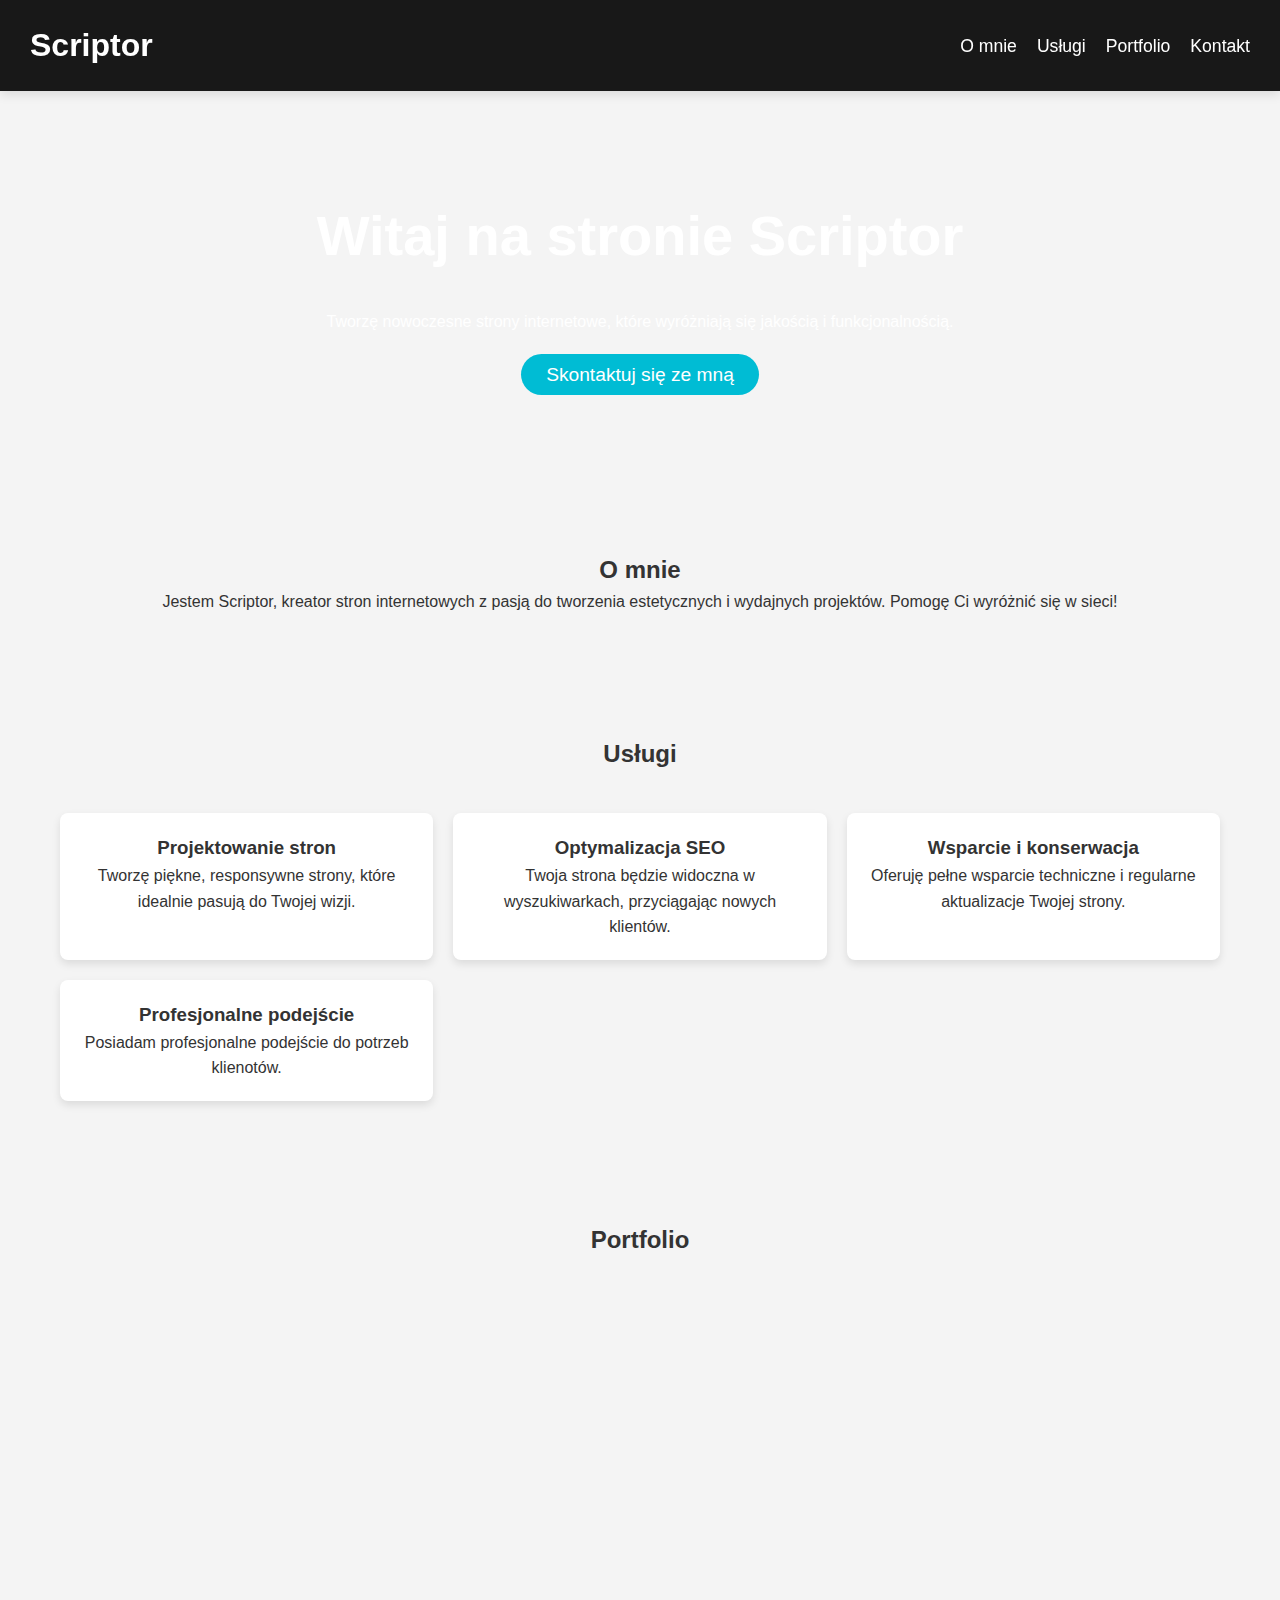
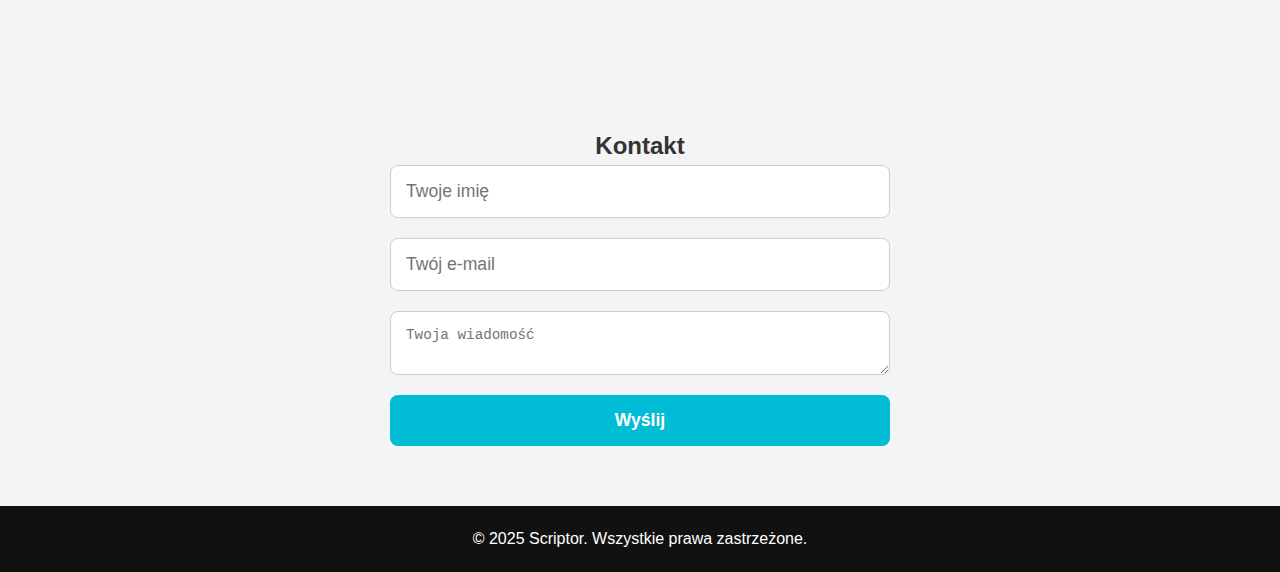
==== index.html @ 5212c1b1 "Update index.html" ====
<!DOCTYPE html>
<html lang="pl">
<head>
    <meta charset="UTF-8">
    <meta name="viewport" content="width=device-width, initial-scale=1.0">
    <meta name="description" content="Scriptor - Twój kreator stron internetowych. Oferuję profesjonalne i nowoczesne rozwiązania dla Twojej firmy.">
    <title>Scriptor - Kreator Stron</title>
    <link rel="stylesheet" href="./css/style.css">
    <script src="https://cdnjs.cloudflare.com/ajax/libs/aos/2.3.4/aos.js"></script>
    <link rel="stylesheet" href="https://cdnjs.cloudflare.com/ajax/libs/aos/2.3.4/aos.css">
    <link rel="icon" href="assets/icon.jpg" type="image/png">
			
</head>
<body>
    <div id="logo"></div>
    <header>
        <div class="logo"><a href="#logo">Scriptor</a></div>
        <!----> <nav>
            <ul class="nav-links">
                <li><a href="#about">O mnie</a></li>
                <li><a href="#services">Usługi</a></li>
                <li><a href="#portfolio">Portfolio</a></li>
                <li><a href="#contact">Kontakt</a></li>
            </ul>
            <div class="burger">
                <div class="line"></div>
                <div class="line"></div>
                <div class="line"></div>
            </div>
        </nav> 
    </header>
    

    <section class="hero" data-aos="zoom-in">
        <h1>Witaj na stronie Scriptor</h1>
        <p>Tworzę nowoczesne strony internetowe, które wyróżniają się jakością i funkcjonalnością.</p>
        <br><a href="#contact" class="cta-button">Skontaktuj się ze mną</a>
    </section>

    <section id="about" class="section">
        <h2 data-aos="fade-up">O mnie</h2>
        <p data-aos="fade-up" data-aos-delay="100">Jestem Scriptor, kreator stron internetowych z pasją do tworzenia estetycznych i wydajnych projektów. Pomogę Ci wyróżnić się w sieci!</p>
    </section>

    <section id="services" class="section" data-aos="fade-up">
        <h2>Usługi</h2>
        <div class="services-grid">
            <div class="service-item" data-aos="flip-left">
                <h3>Projektowanie stron</h3>
                <p>Tworzę piękne, responsywne strony, które idealnie pasują do Twojej wizji.</p>
            </div>
            <div class="service-item" data-aos="flip-left" data-aos-delay="100">
                <h3>Optymalizacja SEO</h3>
                <p>Twoja strona będzie widoczna w wyszukiwarkach, przyciągając nowych klientów.</p>
            </div>
            <div class="service-item" data-aos="flip-left" data-aos-delay="200">
                <h3>Wsparcie i konserwacja</h3>
                <p>Oferuję pełne wsparcie techniczne i regularne aktualizacje Twojej strony.</p>
            </div>
            <div class="service-item" data-aos="flip-left" data-aos-delay="200">
                <h3>Profesjonalne podejście </h3>
                <p>Posiadam profesjonalne podejście do potrzeb klienotów.</p>
            </div>
        </div>
        </section>
        <section id="portfolio" class="section">
            <h2 data-aos="fade-up">Portfolio</h2>
            
                <div class="portfolio-gallery">
                    <!-- Kafelki projektów zostaną wygenerowane tutaj przez JS -->
                </div>
            
            <script src="js/portfolio.js"></script>
            
        </section>
        
    <section id="contact" class="section" data-aos="fade-up">
        <h2>Kontakt</h2>
        <form action="#" method="post">
            <input type="text" name="name" placeholder="Twoje imię" required>
            <input type="email" name="email" placeholder="Twój e-mail" required>
            <textarea name="message" placeholder="Twoja wiadomość" required></textarea>
            <button type="submit">Wyślij</button>
        </form>
    </section>

    <footer>
        <p>&copy; 2025 Scriptor. Wszystkie prawa zastrzeżone.</p>
    </footer>

    <script>
        AOS.init({ duration: 1000 });
    </script>
   <script src="js/nav.js"></script>
</body>
</html>
---- css/style.css ----
* {
    margin: 0;
    padding: 0;
    box-sizing: border-box;
}

body {
    font-family: 'Arial', sans-serif;
    line-height: 1.6;
    color: #333;
    background-color: #f4f4f4;
    overflow-x: hidden; 
}


header {
    display: flex;
    justify-content: space-between;
    align-items: center;
    padding: 20px 30px;
    background-color: #181818;
    color: white;
    position: sticky;
    top: 0;
    z-index: 1000;
    box-shadow: 0 4px 10px rgba(0, 0, 0, 0.1);
}
header .logo a {
    text-decoration: none;
    color: #fff;
}

header .logo {
    font-size: 2em;
    font-weight: bold;
}

/* Style dla nawigacji */
header nav ul {
    list-style: none;
    display: flex;
    gap: 20px;
}

header nav ul li a {
    text-decoration: none;
    color: #fff;
    font-size: 1.1em;
    transition: color 0.3s;
}

header nav ul li a:hover {
    color: #00bcd4;
}

/* Ukrycie menu i pokazanie burgera na mniejszych ekranach */
.burger {
    display: none;
    flex-direction: column;
    cursor: pointer;
    gap: 5px;
}

.burger .line {
    width: 25px;
    height: 3px;
    background-color: white;
}



/* Dodatkowe style dla animacji burgera */
.burger.toggle .line:nth-child(1) {
    transform: rotate(45deg) translate(5px, 5px);
}

.burger.toggle .line:nth-child(2) {
    opacity: 0;
}

.burger.toggle .line:nth-child(3) {
    transform: rotate(-45deg) translate(5px, -5px);
}

.hero {
    background: url('https://images.unsplash.com/photo-1488590528505-98d2b5aba04b?q=80&w=1170&auto=format&fit=crop&ixlib=rb-4.0.3&ixid=M3wxMjA3fDB8MHxwaG90by1wYWdlfHx8fGVufDB8fH?')no-repeat center center/cover;
    color: #fff;
    text-align: center;
    padding: 100px 20px;
    animation: fadeIn 2s ease-in-out;
    background-size: cover;
    background-position: center;
}

.hero h1 {
    font-size: 3.5em;
    margin-bottom: 0.5em;
}

.hero .cta-button {
    padding: 10px 25px;
    background-color: #00bcd4;
    color: white;
    text-decoration: none;
    border-radius: 50px;
    font-size: 1.2em;
    transition: background-color 0.3s;
}

.hero .cta-button:hover {
    background-color: #00796b;
}

.section {
    padding: 60px 20px;
    text-align: center;
    margin: 0 auto;
    max-width: 1200px;
}

#services .services-grid {
    display: grid;
    grid-template-columns: repeat(auto-fit, minmax(280px, 1fr));
    gap: 20px;
    margin-top: 40px;
}

.service-item {
    background-color: #fff;
    padding: 20px;
    border-radius: 8px;
    box-shadow: 0 4px 8px rgba(0, 0, 0, 0.1);
    transition: transform 0.3s, box-shadow 0.3s;
}

.service-item:hover {
    transform: translateY(-10px);
    box-shadow: 0 6px 12px rgba(0, 0, 0, 0.1);
}

#portfolio .portfolio-gallery {
    display: grid;
    grid-template-columns: repeat(auto-fit, minmax(250px, 1fr));
    gap: 20px;
    justify-items: center;
}

.portfolio-item {
    background-color: #fff;
    padding: 20px;
    border-radius: 8px;
    width: 100%;
    max-width: 300px;
    text-align: center;
    box-shadow: 0 4px 8px rgba(0, 0, 0, 0.1);
    transition: transform 0.3s, box-shadow 0.3s;
}

.portfolio-item:hover {
    transform: translateY(-10px);
    box-shadow: 0 6px 12px rgba(0, 0, 0, 0.1);
}

form {
    display: flex;
    flex-direction: column;
    max-width: 500px;
    margin: 0 auto;
    gap: 20px;
}

form input,
form textarea,
form button {
    padding: 15px;
    font-size: 1.1em;
    border: 1px solid #ccc;
    border-radius: 8px;
}

form button {
    background-color: #00bcd4;
    color: white;
    border: none;
    cursor: pointer;
    font-weight: bold;
}

form button:hover {
    background-color: #00796b;
}

footer {
    background-color: #111;
    color: white;
    text-align: center;
    padding: 20px;
}


/** Media  **/


@media (max-width: 1024px) {
    .hero h1 {
        font-size: 2.5em;
    }

    .hero .cta-button {
        font-size: 1em;
        padding: 8px 20px;
    }

    header nav ul {
        gap: 15px;
    }

    #services .services-grid {
        grid-template-columns: 1fr 1fr;
    }

    #portfolio .portfolio-gallery {
        grid-template-columns: 1fr 1fr;
    }
}

@media (max-width: 768px) {
    header nav ul {
        flex-direction: column;
        align-items: center;
        gap: 10px;
    }

    .section {
        padding: 40px 20px;
    }

    .hero h1 {
        font-size: 2.2em;
    }

    .hero .cta-button {
        font-size: 1em;
        padding: 8px 20px;
    }

    #services .services-grid {
        grid-template-columns: 1fr;
    }

    #portfolio .portfolio-gallery {
        grid-template-columns: 1fr;
    }

    .service-item,
    .portfolio-item {
        width: 90%;
    }

    .hero {
        padding: 80px 20px;
    }
}

@media (max-width: 480px) {
    .hero h1 {
        font-size: 1.8em;
    }

    .service-item,
    .portfolio-item {
        width: 100%;
    }

    header .logo {
        font-size: 1.8em;
    }

    header nav ul {
        padding: 0;
        width: 100%;
        text-align: center;
    }

    header nav ul li a {
        display: inline-block;
        padding: 10px;
    }

    .hero .cta-button {
        font-size: 1.2em;
        padding: 10px 25px;
    }

    .section {
        padding: 30px 20px;
    }
}

/* Media queries dla responsywności */
@media (max-width: 768px) {
    /* Ukrycie listy menu i pokazanie burgera */
    header nav ul {
        display: none;
        flex-direction: column;
        position: absolute;
        top: 100%;
        right: 0;
        background-color: #111;
        width: 100%;
        padding: 10px 0;
    }

    header nav ul.active {
        display: flex;
    }

    .burger {
        display: flex;
    }
}

/* Koniec */
.portfolio-gallery {
    display: grid;
    grid-template-columns: repeat(auto-fit, minmax(280px, 1fr));
    gap: 20px;
    padding: 20px;
}

.portfolio-item {
    background-color: #fff;
    border-radius: 10px;
    box-shadow: 0 4px 10px rgba(0, 0, 0, 0.1);
    overflow: hidden;
    transition: transform 0.3s, box-shadow 0.3s;
    text-align: center;
    display: flex;
    flex-direction: column;
    align-items: center;
    justify-content: space-between;
}

.portfolio-item:hover {
    transform: translateY(-10px);
    box-shadow: 0 8px 15px rgba(0, 0, 0, 0.2);
}

.portfolio-item img {
    width: 100%;
    height: auto;
    object-fit: cover;
    border-bottom: 1px solid #ddd;
}

.portfolio-item h3 {
    margin: 15px 0 5px;
    font-size: 1.2rem;
    color: #333;
}

.portfolio-item p {
    font-size: 0.9rem;
    color: #666;
    margin: 0 10px 15px;
}

.portfolio-item button {
    background-color: #00bcd4;
    color: #fff;
    padding: 10px 20px;
    margin-bottom: 15px;
    border: none;
    border-radius: 5px;
    cursor: pointer;
    transition: background-color 0.3s;
}

.portfolio-item button:hover {
    background-color: #00796b;
}
.portfolio-gallery .portfolio-item {
    opacity: 0;
    transform: translateY(30px);
    transition: opacity 1s ease, transform 1s ease;
}

.portfolio-gallery .portfolio-item.animated {
    opacity: 1;
    transform: translateY(0);
}
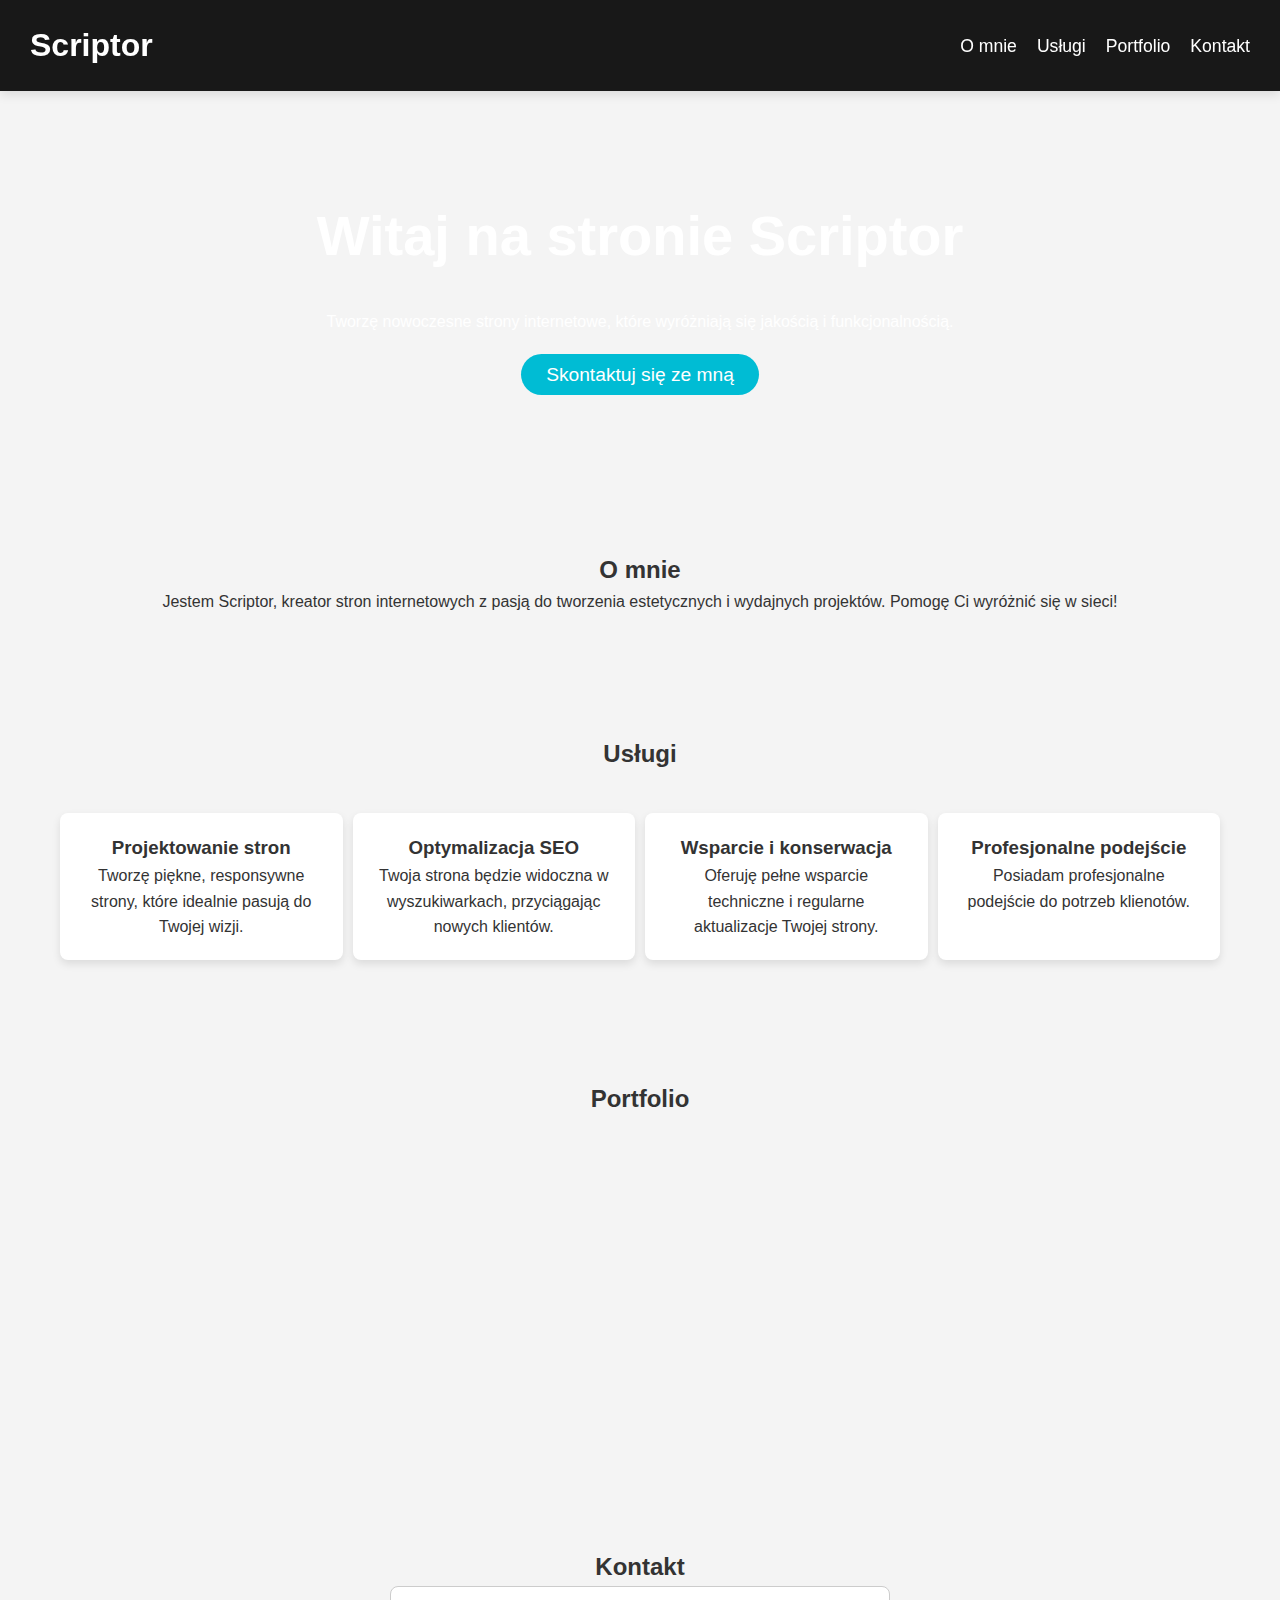
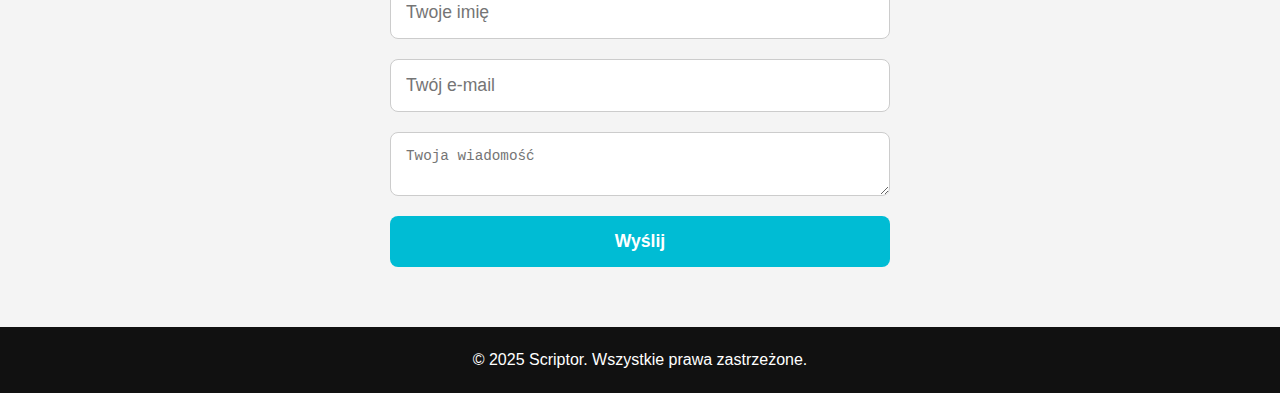
==== commit b8321115: "1.0.8" ====
--- a/index.html
+++ b/index.html
@@ -56,10 +56,10 @@
             <div class="service-item" data-aos="flip-left" data-aos-delay="200">
                 <h3>Wsparcie i konserwacja</h3>
                 <p>Oferuję pełne wsparcie techniczne i regularne aktualizacje Twojej strony.</p>
-            </div>
-            <div class="service-item" data-aos="flip-left" data-aos-delay="200">
-                <h3>Profesjonalne podejście </h3>
-                <p>Posiadam profesjonalne podejście do potrzeb klienotów.</p>
+            </div>
+            <div class="service-item" data-aos="flip-left" data-aos-delay="200">
+                <h3>Profesjonalne podejście </h3>
+                <p>Posiadam profesjonalne podejście do potrzeb klienotów.</p>
             </div>
         </div>
         </section>
@@ -73,16 +73,34 @@
             <script src="js/portfolio.js"></script>
             
         </section>
+        <!-- Okno modalne -->
+<div id="modal" class="modal hidden">
+    <div class="modal-content">
+        <span class="close-button">&times;</span>
+        <img id="modal-image" src="" alt="Project Image">
+        <h3 id="modal-title"></h3>
+        <p id="modal-description"></p>
+    </div>
+</div>
+
         
-    <section id="contact" class="section" data-aos="fade-up">
-        <h2>Kontakt</h2>
-        <form action="#" method="post">
-            <input type="text" name="name" placeholder="Twoje imię" required>
-            <input type="email" name="email" placeholder="Twój e-mail" required>
-            <textarea name="message" placeholder="Twoja wiadomość" required></textarea>
-            <button type="submit">Wyślij</button>
-        </form>
-    </section>
+<section id="contact" class="section" data-aos="fade-up">
+    <h2>Kontakt</h2>
+    <form id="contact-form">
+        <input type="text" name="name" placeholder="Twoje imię" required>
+        <input type="email" name="email" placeholder="Twój e-mail" required>
+        <textarea name="message" placeholder="Twoja wiadomość" required></textarea>
+        <button type="submit">Wyślij</button>
+    </form>
+</section>
+
+<!-- EmailJS SDK -->
+<script src="https://cdn.emailjs.com/dist/email.min.js"></script>
+
+<script src="js/email.js"></script>
+    
+</script>
+
 
     <footer>
         <p>&copy; 2025 Scriptor. Wszystkie prawa zastrzeżone.</p>
--- a/css/style.css
+++ b/css/style.css
@@ -121,7 +121,7 @@
 #services .services-grid {
     display: grid;
     grid-template-columns: repeat(auto-fit, minmax(280px, 1fr));
-    gap: 20px;
+    gap: 10px;
     margin-top: 40px;
 }
 
@@ -320,7 +320,7 @@
     }
 }
 
-/* Koniec */
+
 .portfolio-gallery {
     display: grid;
     grid-template-columns: repeat(auto-fit, minmax(280px, 1fr));
@@ -389,3 +389,68 @@
     opacity: 1;
     transform: translateY(0);
 }
+/* Koniec */
+
+/* Styl dla modal */
+.modal {
+    position: fixed;
+    top: 0;
+    left: 0;
+    width: 100%;
+    height: 100%;
+    background-color: rgba(0, 0, 0, 0.8);
+    display: flex;
+    justify-content: center;
+    align-items: center;
+    z-index: 1000;
+    visibility: hidden;
+    opacity: 0;
+    transition: opacity 0.3s, visibility 0.3s;
+}
+
+.modal.visible {
+    visibility: visible;
+    opacity: 1;
+}
+
+.modal-content {
+    background: white;
+    padding: 20px;
+    border-radius: 8px;
+    max-width: 90%;
+    max-height: 90%;
+    overflow: auto;
+    text-align: center;
+    position: relative;
+}
+
+.modal-content img {
+    max-width: 100%;
+    height: auto;
+    border-radius: 8px;
+    margin-bottom: 15px;
+}
+
+.modal-content h3 {
+    margin: 15px 0;
+    font-size: 1.5rem;
+}
+
+.modal-content p {
+    font-size: 1rem;
+    color: #555;
+}
+
+.close-button {
+    position: absolute;
+    top: 1px;
+    right: 7px;
+    font-size: 1.5rem;
+    font-weight: bold;
+    color: #aaa;
+    cursor: pointer;
+}
+
+.close-button:hover {
+    color: #333;
+}
